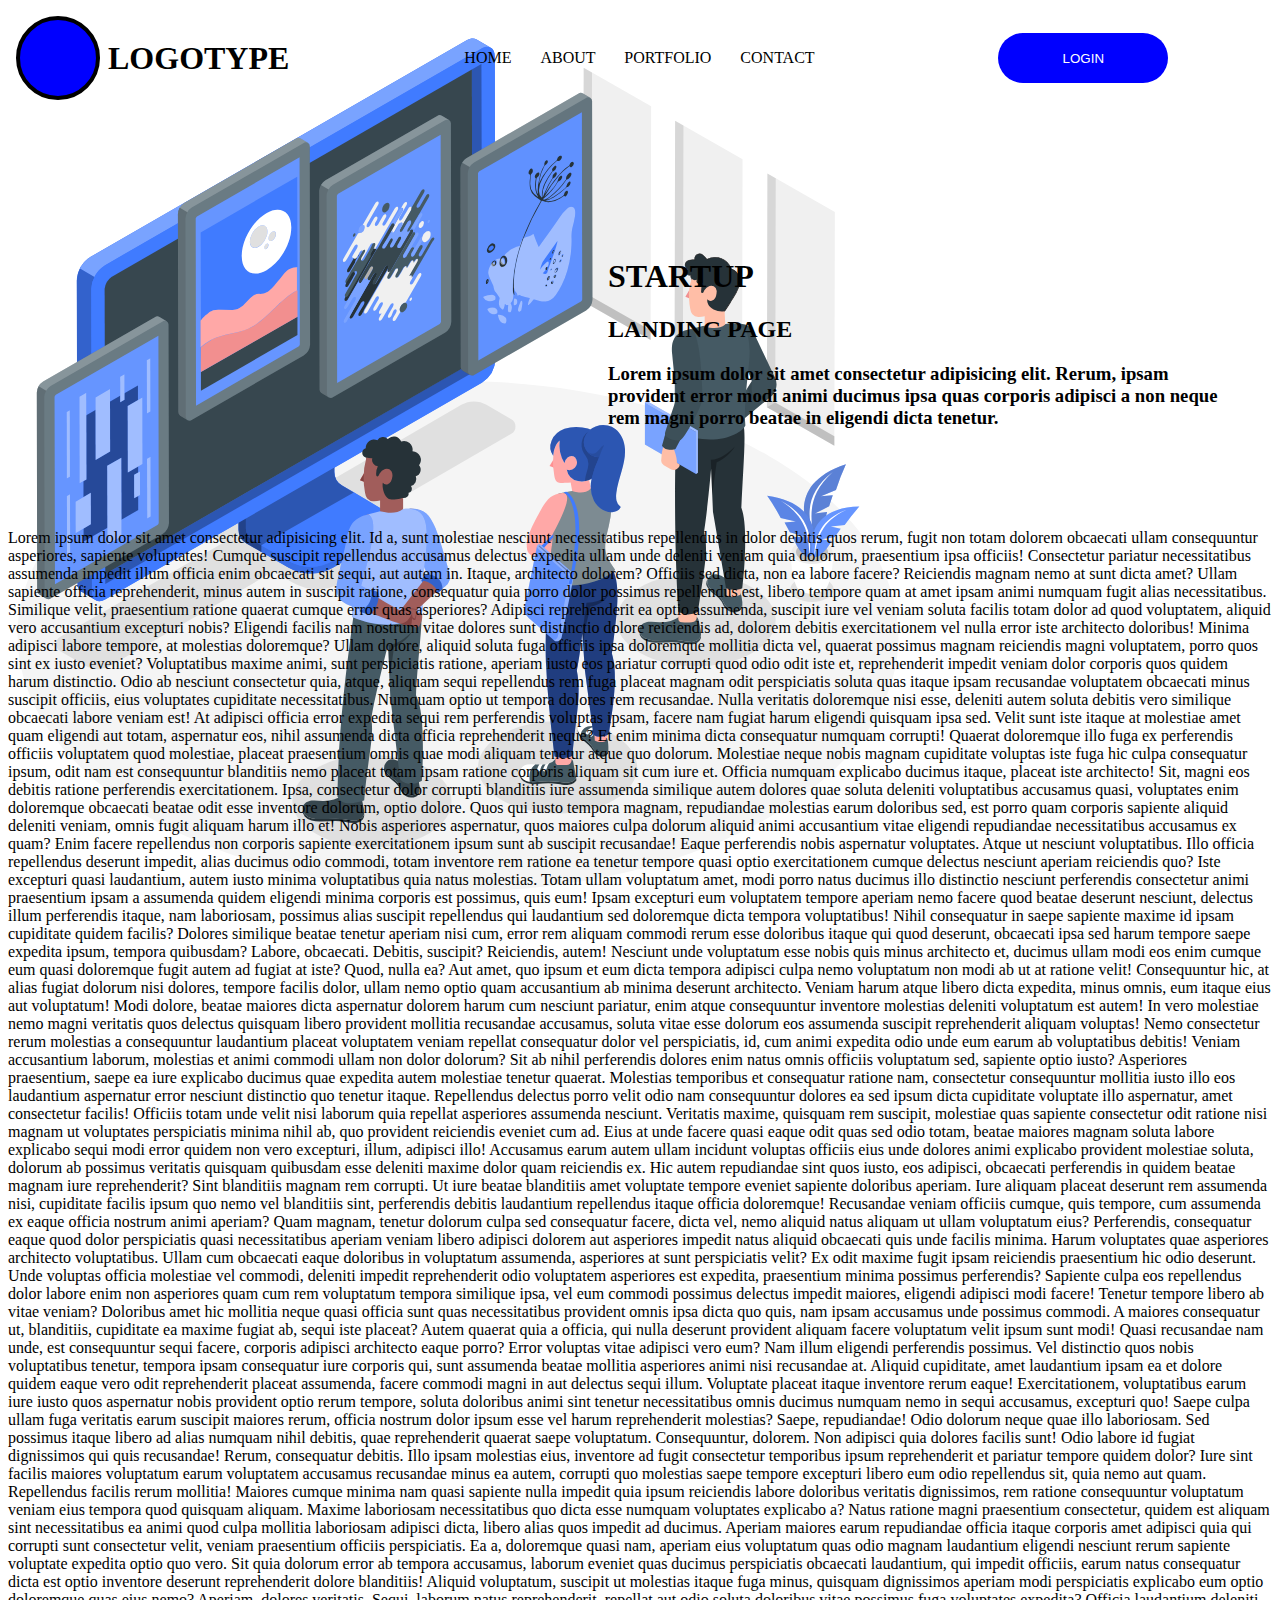
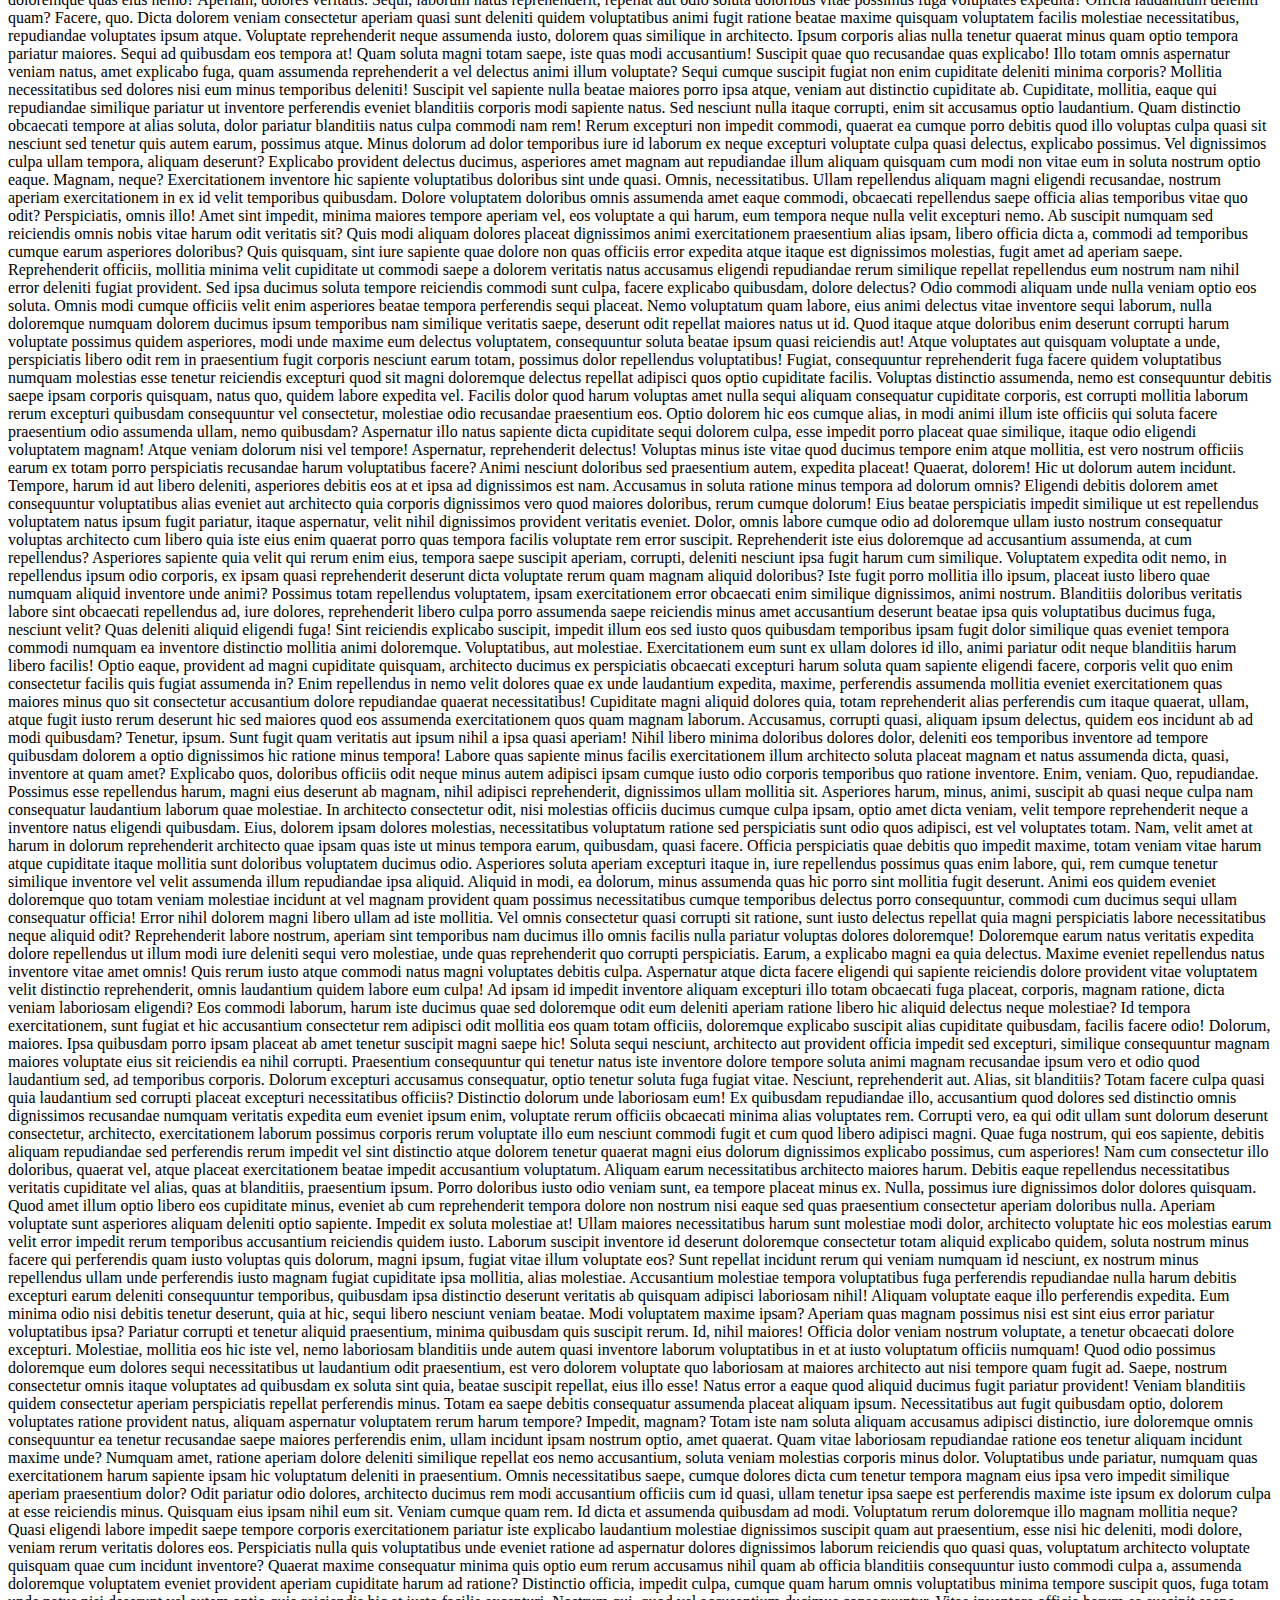
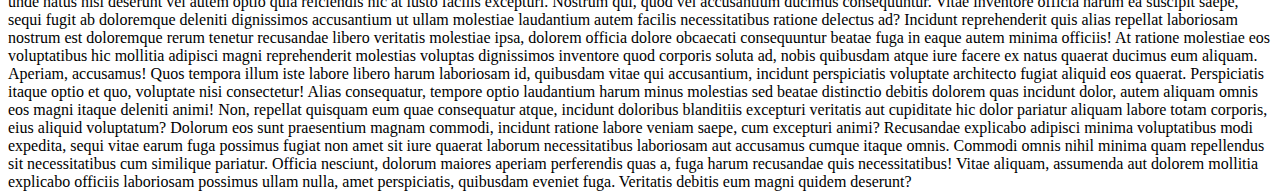
==== index.html @ aaf4a5b2 "first commit" ====
<!DOCTYPE html>
<html lang="en">
<head>
    <meta charset="UTF-8">
    <meta http-equiv="X-UA-Compatible" content="IE=edge">
    <meta name="viewport" content="width=device-width, initial-scale=1.0">
    <title>Startup_landing_page</title>
    <link rel="stylesheet" href="main.css">
</head>
<body>
    
    <main>
        <div class="header_section">
            <div class="logo_container">
                <svg width="100" height="100">
                    <circle cx="50" cy="50" r="40"
                    stroke="black" stroke-width="4" fill="blue" />
                  </svg>
                  <h1>LOGOTYPE</h1>
            </div>

            <div class="link_section">
                
                            <a href="#">HOME</a>
                            <a href="#">ABOUT</a>
                            <a href="#">PORTFOLIO</a>
                            <a href="#">CONTACT</a>
                
                            <button>LOGIN</button>
                
            </div>
        </div>

         
            
            <div class="start_up_container">
                <div class="start_up_cpntainer_one">

                    <h1>STARTUP</h1>
                    <h2>LANDING PAGE</h2>
                    
                </div>
                <h3>
                    Lorem ipsum dolor sit amet consectetur adipisicing elit. Rerum, ipsam provident error modi animi ducimus ipsa quas corporis adipisci a non neque rem magni porro beatae in eligendi dicta tenetur.
                </h3>
            </div>


            <div>
                Lorem ipsum dolor sit amet consectetur adipisicing elit. Id a, sunt molestiae nesciunt necessitatibus repellendus in dolor debitis quos rerum, fugit non totam dolorem obcaecati ullam consequuntur asperiores, sapiente voluptates! Cumque suscipit repellendus accusamus delectus expedita ullam unde deleniti veniam quia dolorum, praesentium ipsa officiis! Consectetur pariatur necessitatibus assumenda impedit illum officia enim obcaecati sit sequi, aut autem in. Itaque, architecto dolorem? Officiis sed dicta, non ea labore facere? Reiciendis magnam nemo at sunt dicta amet? Ullam sapiente officia reprehenderit, minus autem in suscipit ratione, consequatur quia porro dolor possimus repellendus est, libero tempore quam at amet ipsam animi numquam fugit alias necessitatibus. Similique velit, praesentium ratione quaerat cumque error quas asperiores? Adipisci reprehenderit ea optio assumenda, suscipit iure vel veniam soluta facilis totam dolor ad quod voluptatem, aliquid vero accusantium excepturi nobis? Eligendi facilis nam nostrum vitae dolores sunt distinctio dolore reiciendis ad, dolorem debitis exercitationem vel nulla error iste architecto doloribus! Minima adipisci labore tempore, at molestias doloremque? Ullam dolore, aliquid soluta fuga officiis ipsa doloremque mollitia dicta vel, quaerat possimus magnam reiciendis magni voluptatem, porro quos sint ex iusto eveniet? Voluptatibus maxime animi, sunt perspiciatis ratione, aperiam iusto eos pariatur corrupti quod odio odit iste et, reprehenderit impedit veniam dolor corporis quos quidem harum distinctio. Odio ab nesciunt consectetur quia, atque, aliquam sequi repellendus rem fuga placeat magnam odit perspiciatis soluta quas itaque ipsam recusandae voluptatem obcaecati minus suscipit officiis, eius voluptates cupiditate necessitatibus. Numquam optio ut tempora dolores rem recusandae. Nulla veritatis doloremque nisi esse, deleniti autem soluta debitis vero similique obcaecati labore veniam est! At adipisci officia error expedita sequi rem perferendis voluptas ipsam, facere nam fugiat harum eligendi quisquam ipsa sed. Velit sunt iste itaque at molestiae amet quam eligendi aut totam, aspernatur eos, nihil assumenda dicta officia reprehenderit neque? Et enim minima dicta consequatur numquam corrupti! Quaerat doloremque illo fuga ex perferendis officiis voluptatem quod molestiae, placeat praesentium omnis quae modi aliquam tenetur atque quo dolorum. Molestiae neque nobis magnam cupiditate voluptas iste fuga hic culpa consequatur ipsum, odit nam est consequuntur blanditiis nemo placeat totam ipsam ratione corporis aliquam sit cum iure et. Officia numquam explicabo ducimus itaque, placeat iste architecto! Sit, magni eos debitis ratione perferendis exercitationem. Ipsa, consectetur dolor corrupti blanditiis iure assumenda similique autem dolores quae soluta deleniti voluptatibus accusamus quasi, voluptates enim doloremque obcaecati beatae odit esse inventore dolorum, optio dolore. Quos qui iusto tempora magnam, repudiandae molestias earum doloribus sed, est porro quam corporis sapiente aliquid deleniti veniam, omnis fugit aliquam harum illo et! Nobis asperiores aspernatur, quos maiores culpa dolorum aliquid animi accusantium vitae eligendi repudiandae necessitatibus accusamus ex quam? Enim facere repellendus non corporis sapiente exercitationem ipsum sunt ab suscipit recusandae! Eaque perferendis nobis aspernatur voluptates. Atque ut nesciunt voluptatibus. Illo officia repellendus deserunt impedit, alias ducimus odio commodi, totam inventore rem ratione ea tenetur tempore quasi optio exercitationem cumque delectus nesciunt aperiam reiciendis quo? Iste excepturi quasi laudantium, autem iusto minima voluptatibus quia natus molestias. Totam ullam voluptatum amet, modi porro natus ducimus illo distinctio nesciunt perferendis consectetur animi praesentium ipsam a assumenda quidem eligendi minima corporis est possimus, quis eum! Ipsam excepturi eum voluptatem tempore aperiam nemo facere quod beatae deserunt nesciunt, delectus illum perferendis itaque, nam laboriosam, possimus alias suscipit repellendus qui laudantium sed doloremque dicta tempora voluptatibus! Nihil consequatur in saepe sapiente maxime id ipsam cupiditate quidem facilis? Dolores similique beatae tenetur aperiam nisi cum, error rem aliquam commodi rerum esse doloribus itaque qui quod deserunt, obcaecati ipsa sed harum tempore saepe expedita ipsum, tempora quibusdam? Labore, obcaecati. Debitis, suscipit? Reiciendis, autem! Nesciunt unde voluptatum esse nobis quis minus architecto et, ducimus ullam modi eos enim cumque eum quasi doloremque fugit autem ad fugiat at iste? Quod, nulla ea? Aut amet, quo ipsum et eum dicta tempora adipisci culpa nemo voluptatum non modi ab ut at ratione velit! Consequuntur hic, at alias fugiat dolorum nisi dolores, tempore facilis dolor, ullam nemo optio quam accusantium ab minima deserunt architecto. Veniam harum atque libero dicta expedita, minus omnis, eum itaque eius aut voluptatum! Modi dolore, beatae maiores dicta aspernatur dolorem harum cum nesciunt pariatur, enim atque consequuntur inventore molestias deleniti voluptatum est autem! In vero molestiae nemo magni veritatis quos delectus quisquam libero provident mollitia recusandae accusamus, soluta vitae esse dolorum eos assumenda suscipit reprehenderit aliquam voluptas! Nemo consectetur rerum molestias a consequuntur laudantium placeat voluptatem veniam repellat consequatur dolor vel perspiciatis, id, cum animi expedita odio unde eum earum ab voluptatibus debitis! Veniam accusantium laborum, molestias et animi commodi ullam non dolor dolorum? Sit ab nihil perferendis dolores enim natus omnis officiis voluptatum sed, sapiente optio iusto? Asperiores praesentium, saepe ea iure explicabo ducimus quae expedita autem molestiae tenetur quaerat. Molestias temporibus et consequatur ratione nam, consectetur consequuntur mollitia iusto illo eos laudantium aspernatur error nesciunt distinctio quo tenetur itaque. Repellendus delectus porro velit odio nam consequuntur dolores ea sed ipsum dicta cupiditate voluptate illo aspernatur, amet consectetur facilis! Officiis totam unde velit nisi laborum quia repellat asperiores assumenda nesciunt. Veritatis maxime, quisquam rem suscipit, molestiae quas sapiente consectetur odit ratione nisi magnam ut voluptates perspiciatis minima nihil ab, quo provident reiciendis eveniet cum ad. Eius at unde facere quasi eaque odit quas sed odio totam, beatae maiores magnam soluta labore explicabo sequi modi error quidem non vero excepturi, illum, adipisci illo! Accusamus earum autem ullam incidunt voluptas officiis eius unde dolores animi explicabo provident molestiae soluta, dolorum ab possimus veritatis quisquam quibusdam esse deleniti maxime dolor quam reiciendis ex. Hic autem repudiandae sint quos iusto, eos adipisci, obcaecati perferendis in quidem beatae magnam iure reprehenderit? Sint blanditiis magnam rem corrupti. Ut iure beatae blanditiis amet voluptate tempore eveniet sapiente doloribus aperiam. Iure aliquam placeat deserunt rem assumenda nisi, cupiditate facilis ipsum quo nemo vel blanditiis sint, perferendis debitis laudantium repellendus itaque officia doloremque! Recusandae veniam officiis cumque, quis tempore, cum assumenda ex eaque officia nostrum animi aperiam? Quam magnam, tenetur dolorum culpa sed consequatur facere, dicta vel, nemo aliquid natus aliquam ut ullam voluptatum eius? Perferendis, consequatur eaque quod dolor perspiciatis quasi necessitatibus aperiam veniam libero adipisci dolorem aut asperiores impedit natus aliquid obcaecati quis unde facilis minima. Harum voluptates quae asperiores architecto voluptatibus. Ullam cum obcaecati eaque doloribus in voluptatum assumenda, asperiores at sunt perspiciatis velit? Ex odit maxime fugit ipsam reiciendis praesentium hic odio deserunt. Unde voluptas officia molestiae vel commodi, deleniti impedit reprehenderit odio voluptatem asperiores est expedita, praesentium minima possimus perferendis? Sapiente culpa eos repellendus dolor labore enim non asperiores quam cum rem voluptatum tempora similique ipsa, vel eum commodi possimus delectus impedit maiores, eligendi adipisci modi facere! Tenetur tempore libero ab vitae veniam? Doloribus amet hic mollitia neque quasi officia sunt quas necessitatibus provident omnis ipsa dicta quo quis, nam ipsam accusamus unde possimus commodi. A maiores consequatur ut, blanditiis, cupiditate ea maxime fugiat ab, sequi iste placeat? Autem quaerat quia a officia, qui nulla deserunt provident aliquam facere voluptatum velit ipsum sunt modi! Quasi recusandae nam unde, est consequuntur sequi facere, corporis adipisci architecto eaque porro? Error voluptas vitae adipisci vero eum? Nam illum eligendi perferendis possimus. Vel distinctio quos nobis voluptatibus tenetur, tempora ipsam consequatur iure corporis qui, sunt assumenda beatae mollitia asperiores animi nisi recusandae at. Aliquid cupiditate, amet laudantium ipsam ea et dolore quidem eaque vero odit reprehenderit placeat assumenda, facere commodi magni in aut delectus sequi illum. Voluptate placeat itaque inventore rerum eaque! Exercitationem, voluptatibus earum iure iusto quos aspernatur nobis provident optio rerum tempore, soluta doloribus animi sint tenetur necessitatibus omnis ducimus numquam nemo in sequi accusamus, excepturi quo! Saepe culpa ullam fuga veritatis earum suscipit maiores rerum, officia nostrum dolor ipsum esse vel harum reprehenderit molestias? Saepe, repudiandae! Odio dolorum neque quae illo laboriosam. Sed possimus itaque libero ad alias numquam nihil debitis, quae reprehenderit quaerat saepe voluptatum. Consequuntur, dolorem. Non adipisci quia dolores facilis sunt! Odio labore id fugiat dignissimos qui quis recusandae! Rerum, consequatur debitis. Illo ipsam molestias eius, inventore ad fugit consectetur temporibus ipsum reprehenderit et pariatur tempore quidem dolor? Iure sint facilis maiores voluptatum earum voluptatem accusamus recusandae minus ea autem, corrupti quo molestias saepe tempore excepturi libero eum odio repellendus sit, quia nemo aut quam. Repellendus facilis rerum mollitia! Maiores cumque minima nam quasi sapiente nulla impedit quia ipsum reiciendis labore doloribus veritatis dignissimos, rem ratione consequuntur voluptatum veniam eius tempora quod quisquam aliquam. Maxime laboriosam necessitatibus quo dicta esse numquam voluptates explicabo a? Natus ratione magni praesentium consectetur, quidem est aliquam sint necessitatibus ea animi quod culpa mollitia laboriosam adipisci dicta, libero alias quos impedit ad ducimus. Aperiam maiores earum repudiandae officia itaque corporis amet adipisci quia qui corrupti sunt consectetur velit, veniam praesentium officiis perspiciatis. Ea a, doloremque quasi nam, aperiam eius voluptatum quas odio magnam laudantium eligendi nesciunt rerum sapiente voluptate expedita optio quo vero. Sit quia dolorum error ab tempora accusamus, laborum eveniet quas ducimus perspiciatis obcaecati laudantium, qui impedit officiis, earum natus consequatur dicta est optio inventore deserunt reprehenderit dolore blanditiis! Aliquid voluptatum, suscipit ut molestias itaque fuga minus, quisquam dignissimos aperiam modi perspiciatis explicabo eum optio doloremque quas eius nemo? Aperiam, dolores veritatis. Sequi, laborum natus reprehenderit, repellat aut odio soluta doloribus vitae possimus fuga voluptates expedita? Officia laudantium deleniti quam? Facere, quo. Dicta dolorem veniam consectetur aperiam quasi sunt deleniti quidem voluptatibus animi fugit ratione beatae maxime quisquam voluptatem facilis molestiae necessitatibus, repudiandae voluptates ipsum atque. Voluptate reprehenderit neque assumenda iusto, dolorem quas similique in architecto. Ipsum corporis alias nulla tenetur quaerat minus quam optio tempora pariatur maiores. Sequi ad quibusdam eos tempora at! Quam soluta magni totam saepe, iste quas modi accusantium! Suscipit quae quo recusandae quas explicabo! Illo totam omnis aspernatur veniam natus, amet explicabo fuga, quam assumenda reprehenderit a vel delectus animi illum voluptate? Sequi cumque suscipit fugiat non enim cupiditate deleniti minima corporis? Mollitia necessitatibus sed dolores nisi eum minus temporibus deleniti! Suscipit vel sapiente nulla beatae maiores porro ipsa atque, veniam aut distinctio cupiditate ab. Cupiditate, mollitia, eaque qui repudiandae similique pariatur ut inventore perferendis eveniet blanditiis corporis modi sapiente natus. Sed nesciunt nulla itaque corrupti, enim sit accusamus optio laudantium. Quam distinctio obcaecati tempore at alias soluta, dolor pariatur blanditiis natus culpa commodi nam rem! Rerum excepturi non impedit commodi, quaerat ea cumque porro debitis quod illo voluptas culpa quasi sit nesciunt sed tenetur quis autem earum, possimus atque. Minus dolorum ad dolor temporibus iure id laborum ex neque excepturi voluptate culpa quasi delectus, explicabo possimus. Vel dignissimos culpa ullam tempora, aliquam deserunt? Explicabo provident delectus ducimus, asperiores amet magnam aut repudiandae illum aliquam quisquam cum modi non vitae eum in soluta nostrum optio eaque. Magnam, neque? Exercitationem inventore hic sapiente voluptatibus doloribus sint unde quasi. Omnis, necessitatibus. Ullam repellendus aliquam magni eligendi recusandae, nostrum aperiam exercitationem in ex id velit temporibus quibusdam. Dolore voluptatem doloribus omnis assumenda amet eaque commodi, obcaecati repellendus saepe officia alias temporibus vitae quo odit? Perspiciatis, omnis illo! Amet sint impedit, minima maiores tempore aperiam vel, eos voluptate a qui harum, eum tempora neque nulla velit excepturi nemo. Ab suscipit numquam sed reiciendis omnis nobis vitae harum odit veritatis sit? Quis modi aliquam dolores placeat dignissimos animi exercitationem praesentium alias ipsam, libero officia dicta a, commodi ad temporibus cumque earum asperiores doloribus? Quis quisquam, sint iure sapiente quae dolore non quas officiis error expedita atque itaque est dignissimos molestias, fugit amet ad aperiam saepe. Reprehenderit officiis, mollitia minima velit cupiditate ut commodi saepe a dolorem veritatis natus accusamus eligendi repudiandae rerum similique repellat repellendus eum nostrum nam nihil error deleniti fugiat provident. Sed ipsa ducimus soluta tempore reiciendis commodi sunt culpa, facere explicabo quibusdam, dolore delectus? Odio commodi aliquam unde nulla veniam optio eos soluta. Omnis modi cumque officiis velit enim asperiores beatae tempora perferendis sequi placeat. Nemo voluptatum quam labore, eius animi delectus vitae inventore sequi laborum, nulla doloremque numquam dolorem ducimus ipsum temporibus nam similique veritatis saepe, deserunt odit repellat maiores natus ut id. Quod itaque atque doloribus enim deserunt corrupti harum voluptate possimus quidem asperiores, modi unde maxime eum delectus voluptatem, consequuntur soluta beatae ipsum quasi reiciendis aut! Atque voluptates aut quisquam voluptate a unde, perspiciatis libero odit rem in praesentium fugit corporis nesciunt earum totam, possimus dolor repellendus voluptatibus! Fugiat, consequuntur reprehenderit fuga facere quidem voluptatibus numquam molestias esse tenetur reiciendis excepturi quod sit magni doloremque delectus repellat adipisci quos optio cupiditate facilis. Voluptas distinctio assumenda, nemo est consequuntur debitis saepe ipsam corporis quisquam, natus quo, quidem labore expedita vel. Facilis dolor quod harum voluptas amet nulla sequi aliquam consequatur cupiditate corporis, est corrupti mollitia laborum rerum excepturi quibusdam consequuntur vel consectetur, molestiae odio recusandae praesentium eos. Optio dolorem hic eos cumque alias, in modi animi illum iste officiis qui soluta facere praesentium odio assumenda ullam, nemo quibusdam? Aspernatur illo natus sapiente dicta cupiditate sequi dolorem culpa, esse impedit porro placeat quae similique, itaque odio eligendi voluptatem magnam! Atque veniam dolorum nisi vel tempore! Aspernatur, reprehenderit delectus! Voluptas minus iste vitae quod ducimus tempore enim atque mollitia, est vero nostrum officiis earum ex totam porro perspiciatis recusandae harum voluptatibus facere? Animi nesciunt doloribus sed praesentium autem, expedita placeat! Quaerat, dolorem! Hic ut dolorum autem incidunt. Tempore, harum id aut libero deleniti, asperiores debitis eos at et ipsa ad dignissimos est nam. Accusamus in soluta ratione minus tempora ad dolorum omnis? Eligendi debitis dolorem amet consequuntur voluptatibus alias eveniet aut architecto quia corporis dignissimos vero quod maiores doloribus, rerum cumque dolorum! Eius beatae perspiciatis impedit similique ut est repellendus voluptatem natus ipsum fugit pariatur, itaque aspernatur, velit nihil dignissimos provident veritatis eveniet. Dolor, omnis labore cumque odio ad doloremque ullam iusto nostrum consequatur voluptas architecto cum libero quia iste eius enim quaerat porro quas tempora facilis voluptate rem error suscipit. Reprehenderit iste eius doloremque ad accusantium assumenda, at cum repellendus? Asperiores sapiente quia velit qui rerum enim eius, tempora saepe suscipit aperiam, corrupti, deleniti nesciunt ipsa fugit harum cum similique. Voluptatem expedita odit nemo, in repellendus ipsum odio corporis, ex ipsam quasi reprehenderit deserunt dicta voluptate rerum quam magnam aliquid doloribus? Iste fugit porro mollitia illo ipsum, placeat iusto libero quae numquam aliquid inventore unde animi? Possimus totam repellendus voluptatem, ipsam exercitationem error obcaecati enim similique dignissimos, animi nostrum. Blanditiis doloribus veritatis labore sint obcaecati repellendus ad, iure dolores, reprehenderit libero culpa porro assumenda saepe reiciendis minus amet accusantium deserunt beatae ipsa quis voluptatibus ducimus fuga, nesciunt velit? Quas deleniti aliquid eligendi fuga! Sint reiciendis explicabo suscipit, impedit illum eos sed iusto quos quibusdam temporibus ipsam fugit dolor similique quas eveniet tempora commodi numquam ea inventore distinctio mollitia animi doloremque. Voluptatibus, aut molestiae. Exercitationem eum sunt ex ullam dolores id illo, animi pariatur odit neque blanditiis harum libero facilis! Optio eaque, provident ad magni cupiditate quisquam, architecto ducimus ex perspiciatis obcaecati excepturi harum soluta quam sapiente eligendi facere, corporis velit quo enim consectetur facilis quis fugiat assumenda in? Enim repellendus in nemo velit dolores quae ex unde laudantium expedita, maxime, perferendis assumenda mollitia eveniet exercitationem quas maiores minus quo sit consectetur accusantium dolore repudiandae quaerat necessitatibus! Cupiditate magni aliquid dolores quia, totam reprehenderit alias perferendis cum itaque quaerat, ullam, atque fugit iusto rerum deserunt hic sed maiores quod eos assumenda exercitationem quos quam magnam laborum. Accusamus, corrupti quasi, aliquam ipsum delectus, quidem eos incidunt ab ad modi quibusdam? Tenetur, ipsum. Sunt fugit quam veritatis aut ipsum nihil a ipsa quasi aperiam! Nihil libero minima doloribus dolores dolor, deleniti eos temporibus inventore ad tempore quibusdam dolorem a optio dignissimos hic ratione minus tempora! Labore quas sapiente minus facilis exercitationem illum architecto soluta placeat magnam et natus assumenda dicta, quasi, inventore at quam amet? Explicabo quos, doloribus officiis odit neque minus autem adipisci ipsam cumque iusto odio corporis temporibus quo ratione inventore. Enim, veniam. Quo, repudiandae. Possimus esse repellendus harum, magni eius deserunt ab magnam, nihil adipisci reprehenderit, dignissimos ullam mollitia sit. Asperiores harum, minus, animi, suscipit ab quasi neque culpa nam consequatur laudantium laborum quae molestiae. In architecto consectetur odit, nisi molestias officiis ducimus cumque culpa ipsam, optio amet dicta veniam, velit tempore reprehenderit neque a inventore natus eligendi quibusdam. Eius, dolorem ipsam dolores molestias, necessitatibus voluptatum ratione sed perspiciatis sunt odio quos adipisci, est vel voluptates totam. Nam, velit amet at harum in dolorum reprehenderit architecto quae ipsam quas iste ut minus tempora earum, quibusdam, quasi facere. Officia perspiciatis quae debitis quo impedit maxime, totam veniam vitae harum atque cupiditate itaque mollitia sunt doloribus voluptatem ducimus odio. Asperiores soluta aperiam excepturi itaque in, iure repellendus possimus quas enim labore, qui, rem cumque tenetur similique inventore vel velit assumenda illum repudiandae ipsa aliquid. Aliquid in modi, ea dolorum, minus assumenda quas hic porro sint mollitia fugit deserunt. Animi eos quidem eveniet doloremque quo totam veniam molestiae incidunt at vel magnam provident quam possimus necessitatibus cumque temporibus delectus porro consequuntur, commodi cum ducimus sequi ullam consequatur officia! Error nihil dolorem magni libero ullam ad iste mollitia. Vel omnis consectetur quasi corrupti sit ratione, sunt iusto delectus repellat quia magni perspiciatis labore necessitatibus neque aliquid odit? Reprehenderit labore nostrum, aperiam sint temporibus nam ducimus illo omnis facilis nulla pariatur voluptas dolores doloremque! Doloremque earum natus veritatis expedita dolore repellendus ut illum modi iure deleniti sequi vero molestiae, unde quas reprehenderit quo corrupti perspiciatis. Earum, a explicabo magni ea quia delectus. Maxime eveniet repellendus natus inventore vitae amet omnis! Quis rerum iusto atque commodi natus magni voluptates debitis culpa. Aspernatur atque dicta facere eligendi qui sapiente reiciendis dolore provident vitae voluptatem velit distinctio reprehenderit, omnis laudantium quidem labore eum culpa! Ad ipsam id impedit inventore aliquam excepturi illo totam obcaecati fuga placeat, corporis, magnam ratione, dicta veniam laboriosam eligendi? Eos commodi laborum, harum iste ducimus quae sed doloremque odit eum deleniti aperiam ratione libero hic aliquid delectus neque molestiae? Id tempora exercitationem, sunt fugiat et hic accusantium consectetur rem adipisci odit mollitia eos quam totam officiis, doloremque explicabo suscipit alias cupiditate quibusdam, facilis facere odio! Dolorum, maiores. Ipsa quibusdam porro ipsam placeat ab amet tenetur suscipit magni saepe hic! Soluta sequi nesciunt, architecto aut provident officia impedit sed excepturi, similique consequuntur magnam maiores voluptate eius sit reiciendis ea nihil corrupti. Praesentium consequuntur qui tenetur natus iste inventore dolore tempore soluta animi magnam recusandae ipsum vero et odio quod laudantium sed, ad temporibus corporis. Dolorum excepturi accusamus consequatur, optio tenetur soluta fuga fugiat vitae. Nesciunt, reprehenderit aut. Alias, sit blanditiis? Totam facere culpa quasi quia laudantium sed corrupti placeat excepturi necessitatibus officiis? Distinctio dolorum unde laboriosam eum! Ex quibusdam repudiandae illo, accusantium quod dolores sed distinctio omnis dignissimos recusandae numquam veritatis expedita eum eveniet ipsum enim, voluptate rerum officiis obcaecati minima alias voluptates rem. Corrupti vero, ea qui odit ullam sunt dolorum deserunt consectetur, architecto, exercitationem laborum possimus corporis rerum voluptate illo eum nesciunt commodi fugit et cum quod libero adipisci magni. Quae fuga nostrum, qui eos sapiente, debitis aliquam repudiandae sed perferendis rerum impedit vel sint distinctio atque dolorem tenetur quaerat magni eius dolorum dignissimos explicabo possimus, cum asperiores! Nam cum consectetur illo doloribus, quaerat vel, atque placeat exercitationem beatae impedit accusantium voluptatum. Aliquam earum necessitatibus architecto maiores harum. Debitis eaque repellendus necessitatibus veritatis cupiditate vel alias, quas at blanditiis, praesentium ipsum. Porro doloribus iusto odio veniam sunt, ea tempore placeat minus ex. Nulla, possimus iure dignissimos dolor dolores quisquam. Quod amet illum optio libero eos cupiditate minus, eveniet ab cum reprehenderit tempora dolore non nostrum nisi eaque sed quas praesentium consectetur aperiam doloribus nulla. Aperiam voluptate sunt asperiores aliquam deleniti optio sapiente. Impedit ex soluta molestiae at! Ullam maiores necessitatibus harum sunt molestiae modi dolor, architecto voluptate hic eos molestias earum velit error impedit rerum temporibus accusantium reiciendis quidem iusto. Laborum suscipit inventore id deserunt doloremque consectetur totam aliquid explicabo quidem, soluta nostrum minus facere qui perferendis quam iusto voluptas quis dolorum, magni ipsum, fugiat vitae illum voluptate eos? Sunt repellat incidunt rerum qui veniam numquam id nesciunt, ex nostrum minus repellendus ullam unde perferendis iusto magnam fugiat cupiditate ipsa mollitia, alias molestiae. Accusantium molestiae tempora voluptatibus fuga perferendis repudiandae nulla harum debitis excepturi earum deleniti consequuntur temporibus, quibusdam ipsa distinctio deserunt veritatis ab quisquam adipisci laboriosam nihil! Aliquam voluptate eaque illo perferendis expedita. Eum minima odio nisi debitis tenetur deserunt, quia at hic, sequi libero nesciunt veniam beatae. Modi voluptatem maxime ipsam? Aperiam quas magnam possimus nisi est sint eius error pariatur voluptatibus ipsa? Pariatur corrupti et tenetur aliquid praesentium, minima quibusdam quis suscipit rerum. Id, nihil maiores! Officia dolor veniam nostrum voluptate, a tenetur obcaecati dolore excepturi. Molestiae, mollitia eos hic iste vel, nemo laboriosam blanditiis unde autem quasi inventore laborum voluptatibus in et at iusto voluptatum officiis numquam! Quod odio possimus doloremque eum dolores sequi necessitatibus ut laudantium odit praesentium, est vero dolorem voluptate quo laboriosam at maiores architecto aut nisi tempore quam fugit ad. Saepe, nostrum consectetur omnis itaque voluptates ad quibusdam ex soluta sint quia, beatae suscipit repellat, eius illo esse! Natus error a eaque quod aliquid ducimus fugit pariatur provident! Veniam blanditiis quidem consectetur aperiam perspiciatis repellat perferendis minus. Totam ea saepe debitis consequatur assumenda placeat aliquam ipsum. Necessitatibus aut fugit quibusdam optio, dolorem voluptates ratione provident natus, aliquam aspernatur voluptatem rerum harum tempore? Impedit, magnam? Totam iste nam soluta aliquam accusamus adipisci distinctio, iure doloremque omnis consequuntur ea tenetur recusandae saepe maiores perferendis enim, ullam incidunt ipsam nostrum optio, amet quaerat. Quam vitae laboriosam repudiandae ratione eos tenetur aliquam incidunt maxime unde? Numquam amet, ratione aperiam dolore deleniti similique repellat eos nemo accusantium, soluta veniam molestias corporis minus dolor. Voluptatibus unde pariatur, numquam quas exercitationem harum sapiente ipsam hic voluptatum deleniti in praesentium. Omnis necessitatibus saepe, cumque dolores dicta cum tenetur tempora magnam eius ipsa vero impedit similique aperiam praesentium dolor? Odit pariatur odio dolores, architecto ducimus rem modi accusantium officiis cum id quasi, ullam tenetur ipsa saepe est perferendis maxime iste ipsum ex dolorum culpa at esse reiciendis minus. Quisquam eius ipsam nihil eum sit. Veniam cumque quam rem. Id dicta et assumenda quibusdam ad modi. Voluptatum rerum doloremque illo magnam mollitia neque? Quasi eligendi labore impedit saepe tempore corporis exercitationem pariatur iste explicabo laudantium molestiae dignissimos suscipit quam aut praesentium, esse nisi hic deleniti, modi dolore, veniam rerum veritatis dolores eos. Perspiciatis nulla quis voluptatibus unde eveniet ratione ad aspernatur dolores dignissimos laborum reiciendis quo quasi quas, voluptatum architecto voluptate quisquam quae cum incidunt inventore? Quaerat maxime consequatur minima quis optio eum rerum accusamus nihil quam ab officia blanditiis consequuntur iusto commodi culpa a, assumenda doloremque voluptatem eveniet provident aperiam cupiditate harum ad ratione? Distinctio officia, impedit culpa, cumque quam harum omnis voluptatibus minima tempore suscipit quos, fuga totam unde natus nisi deserunt vel autem optio quia reiciendis hic at iusto facilis excepturi. Nostrum qui, quod vel accusantium ducimus consequuntur. Vitae inventore officia harum ea suscipit saepe, sequi fugit ab doloremque deleniti dignissimos accusantium ut ullam molestiae laudantium autem facilis necessitatibus ratione delectus ad? Incidunt reprehenderit quis alias repellat laboriosam nostrum est doloremque rerum tenetur recusandae libero veritatis molestiae ipsa, dolorem officia dolore obcaecati consequuntur beatae fuga in eaque autem minima officiis! At ratione molestiae eos voluptatibus hic mollitia adipisci magni reprehenderit molestias voluptas dignissimos inventore quod corporis soluta ad, nobis quibusdam atque iure facere ex natus quaerat ducimus eum aliquam. Aperiam, accusamus! Quos tempora illum iste labore libero harum laboriosam id, quibusdam vitae qui accusantium, incidunt perspiciatis voluptate architecto fugiat aliquid eos quaerat. Perspiciatis itaque optio et quo, voluptate nisi consectetur! Alias consequatur, tempore optio laudantium harum minus molestias sed beatae distinctio debitis dolorem quas incidunt dolor, autem aliquam omnis eos magni itaque deleniti animi! Non, repellat quisquam eum quae consequatur atque, incidunt doloribus blanditiis excepturi veritatis aut cupiditate hic dolor pariatur aliquam labore totam corporis, eius aliquid voluptatum? Dolorum eos sunt praesentium magnam commodi, incidunt ratione labore veniam saepe, cum excepturi animi? Recusandae explicabo adipisci minima voluptatibus modi expedita, sequi vitae earum fuga possimus fugiat non amet sit iure quaerat laborum necessitatibus laboriosam aut accusamus cumque itaque omnis. Commodi omnis nihil minima quam repellendus sit necessitatibus cum similique pariatur. Officia nesciunt, dolorum maiores aperiam perferendis quas a, fuga harum recusandae quis necessitatibus! Vitae aliquam, assumenda aut dolorem mollitia explicabo officiis laboriosam possimus ullam nulla, amet perspiciatis, quibusdam eveniet fuga. Veritatis debitis eum magni quidem deserunt?
            </div>
    </main>
</body>
</html>
---- main.css ----
.header_section{
    display:flex;
    align-items: center;
}

.logo_container{
    align-items: center;
    display: flex;
}

.link_section{
    margin-left: 150px;
}

.link_section button{
    margin-left: 180px;
    height: 50px;
    width: 170px;
    border-radius: 25px;
    border: none;
    background-color: blue;
    color: #fff;
}

.link_section a{
    margin-left: 25px;
    text-decoration: none;
    color: #000;
}


.start_up_container{
  margin: 150px 50px 100px 600px;
}

body{
    height: 100vh;
    background-image: url('img/image_one.svg');
    background-position: top left;
    background-repeat: no-repeat;
    background-size: contain; 
}
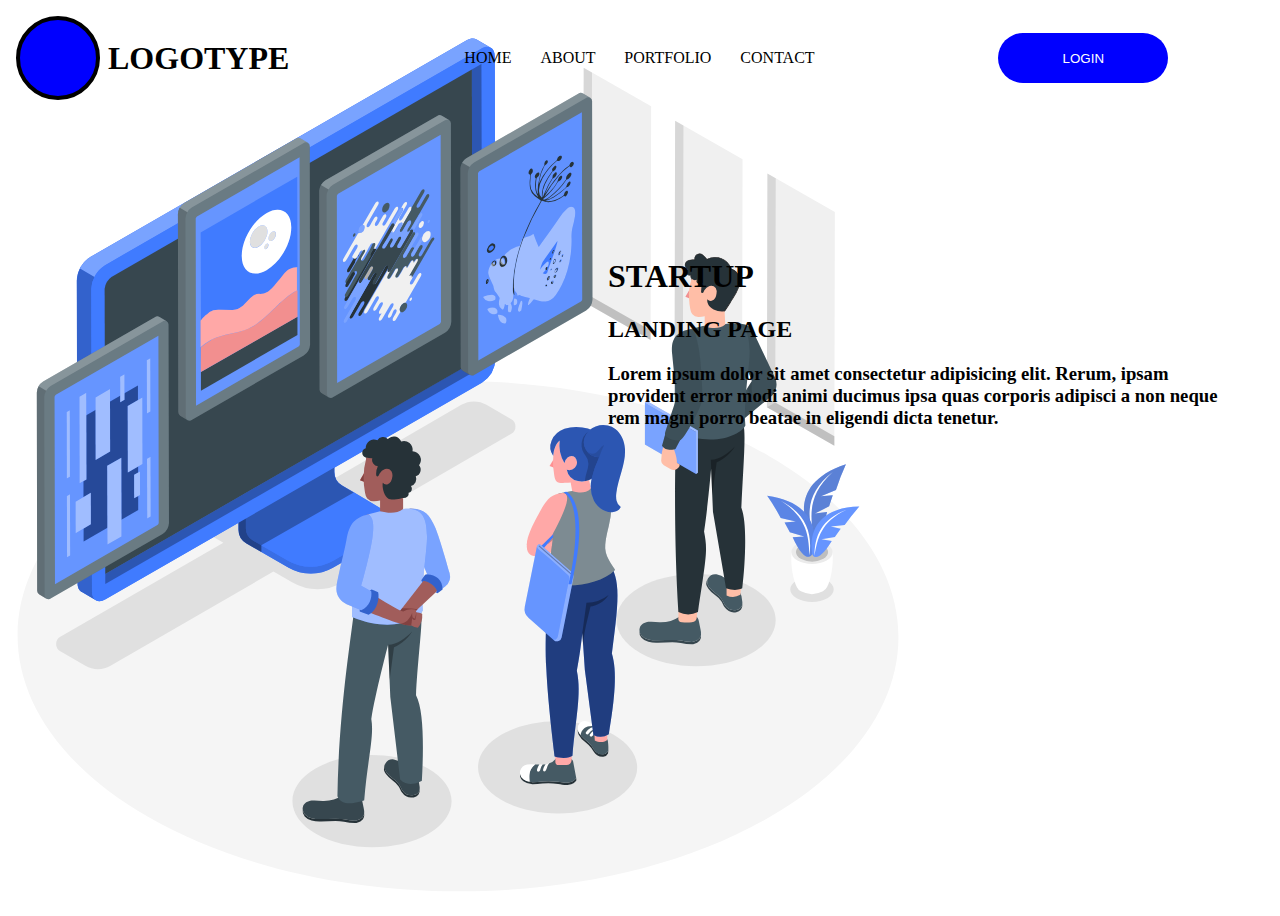
==== commit 8acc22b5: "latest" ====
--- a/index.html
+++ b/index.html
@@ -44,11 +44,7 @@
                     Lorem ipsum dolor sit amet consectetur adipisicing elit. Rerum, ipsam provident error modi animi ducimus ipsa quas corporis adipisci a non neque rem magni porro beatae in eligendi dicta tenetur.
                 </h3>
             </div>
-
-
-            <div>
-                Lorem ipsum dolor sit amet consectetur adipisicing elit. Id a, sunt molestiae nesciunt necessitatibus repellendus in dolor debitis quos rerum, fugit non totam dolorem obcaecati ullam consequuntur asperiores, sapiente voluptates! Cumque suscipit repellendus accusamus delectus expedita ullam unde deleniti veniam quia dolorum, praesentium ipsa officiis! Consectetur pariatur necessitatibus assumenda impedit illum officia enim obcaecati sit sequi, aut autem in. Itaque, architecto dolorem? Officiis sed dicta, non ea labore facere? Reiciendis magnam nemo at sunt dicta amet? Ullam sapiente officia reprehenderit, minus autem in suscipit ratione, consequatur quia porro dolor possimus repellendus est, libero tempore quam at amet ipsam animi numquam fugit alias necessitatibus. Similique velit, praesentium ratione quaerat cumque error quas asperiores? Adipisci reprehenderit ea optio assumenda, suscipit iure vel veniam soluta facilis totam dolor ad quod voluptatem, aliquid vero accusantium excepturi nobis? Eligendi facilis nam nostrum vitae dolores sunt distinctio dolore reiciendis ad, dolorem debitis exercitationem vel nulla error iste architecto doloribus! Minima adipisci labore tempore, at molestias doloremque? Ullam dolore, aliquid soluta fuga officiis ipsa doloremque mollitia dicta vel, quaerat possimus magnam reiciendis magni voluptatem, porro quos sint ex iusto eveniet? Voluptatibus maxime animi, sunt perspiciatis ratione, aperiam iusto eos pariatur corrupti quod odio odit iste et, reprehenderit impedit veniam dolor corporis quos quidem harum distinctio. Odio ab nesciunt consectetur quia, atque, aliquam sequi repellendus rem fuga placeat magnam odit perspiciatis soluta quas itaque ipsam recusandae voluptatem obcaecati minus suscipit officiis, eius voluptates cupiditate necessitatibus. Numquam optio ut tempora dolores rem recusandae. Nulla veritatis doloremque nisi esse, deleniti autem soluta debitis vero similique obcaecati labore veniam est! At adipisci officia error expedita sequi rem perferendis voluptas ipsam, facere nam fugiat harum eligendi quisquam ipsa sed. Velit sunt iste itaque at molestiae amet quam eligendi aut totam, aspernatur eos, nihil assumenda dicta officia reprehenderit neque? Et enim minima dicta consequatur numquam corrupti! Quaerat doloremque illo fuga ex perferendis officiis voluptatem quod molestiae, placeat praesentium omnis quae modi aliquam tenetur atque quo dolorum. Molestiae neque nobis magnam cupiditate voluptas iste fuga hic culpa consequatur ipsum, odit nam est consequuntur blanditiis nemo placeat totam ipsam ratione corporis aliquam sit cum iure et. Officia numquam explicabo ducimus itaque, placeat iste architecto! Sit, magni eos debitis ratione perferendis exercitationem. Ipsa, consectetur dolor corrupti blanditiis iure assumenda similique autem dolores quae soluta deleniti voluptatibus accusamus quasi, voluptates enim doloremque obcaecati beatae odit esse inventore dolorum, optio dolore. Quos qui iusto tempora magnam, repudiandae molestias earum doloribus sed, est porro quam corporis sapiente aliquid deleniti veniam, omnis fugit aliquam harum illo et! Nobis asperiores aspernatur, quos maiores culpa dolorum aliquid animi accusantium vitae eligendi repudiandae necessitatibus accusamus ex quam? Enim facere repellendus non corporis sapiente exercitationem ipsum sunt ab suscipit recusandae! Eaque perferendis nobis aspernatur voluptates. Atque ut nesciunt voluptatibus. Illo officia repellendus deserunt impedit, alias ducimus odio commodi, totam inventore rem ratione ea tenetur tempore quasi optio exercitationem cumque delectus nesciunt aperiam reiciendis quo? Iste excepturi quasi laudantium, autem iusto minima voluptatibus quia natus molestias. Totam ullam voluptatum amet, modi porro natus ducimus illo distinctio nesciunt perferendis consectetur animi praesentium ipsam a assumenda quidem eligendi minima corporis est possimus, quis eum! Ipsam excepturi eum voluptatem tempore aperiam nemo facere quod beatae deserunt nesciunt, delectus illum perferendis itaque, nam laboriosam, possimus alias suscipit repellendus qui laudantium sed doloremque dicta tempora voluptatibus! Nihil consequatur in saepe sapiente maxime id ipsam cupiditate quidem facilis? Dolores similique beatae tenetur aperiam nisi cum, error rem aliquam commodi rerum esse doloribus itaque qui quod deserunt, obcaecati ipsa sed harum tempore saepe expedita ipsum, tempora quibusdam? Labore, obcaecati. Debitis, suscipit? Reiciendis, autem! Nesciunt unde voluptatum esse nobis quis minus architecto et, ducimus ullam modi eos enim cumque eum quasi doloremque fugit autem ad fugiat at iste? Quod, nulla ea? Aut amet, quo ipsum et eum dicta tempora adipisci culpa nemo voluptatum non modi ab ut at ratione velit! Consequuntur hic, at alias fugiat dolorum nisi dolores, tempore facilis dolor, ullam nemo optio quam accusantium ab minima deserunt architecto. Veniam harum atque libero dicta expedita, minus omnis, eum itaque eius aut voluptatum! Modi dolore, beatae maiores dicta aspernatur dolorem harum cum nesciunt pariatur, enim atque consequuntur inventore molestias deleniti voluptatum est autem! In vero molestiae nemo magni veritatis quos delectus quisquam libero provident mollitia recusandae accusamus, soluta vitae esse dolorum eos assumenda suscipit reprehenderit aliquam voluptas! Nemo consectetur rerum molestias a consequuntur laudantium placeat voluptatem veniam repellat consequatur dolor vel perspiciatis, id, cum animi expedita odio unde eum earum ab voluptatibus debitis! Veniam accusantium laborum, molestias et animi commodi ullam non dolor dolorum? Sit ab nihil perferendis dolores enim natus omnis officiis voluptatum sed, sapiente optio iusto? Asperiores praesentium, saepe ea iure explicabo ducimus quae expedita autem molestiae tenetur quaerat. Molestias temporibus et consequatur ratione nam, consectetur consequuntur mollitia iusto illo eos laudantium aspernatur error nesciunt distinctio quo tenetur itaque. Repellendus delectus porro velit odio nam consequuntur dolores ea sed ipsum dicta cupiditate voluptate illo aspernatur, amet consectetur facilis! Officiis totam unde velit nisi laborum quia repellat asperiores assumenda nesciunt. Veritatis maxime, quisquam rem suscipit, molestiae quas sapiente consectetur odit ratione nisi magnam ut voluptates perspiciatis minima nihil ab, quo provident reiciendis eveniet cum ad. Eius at unde facere quasi eaque odit quas sed odio totam, beatae maiores magnam soluta labore explicabo sequi modi error quidem non vero excepturi, illum, adipisci illo! Accusamus earum autem ullam incidunt voluptas officiis eius unde dolores animi explicabo provident molestiae soluta, dolorum ab possimus veritatis quisquam quibusdam esse deleniti maxime dolor quam reiciendis ex. Hic autem repudiandae sint quos iusto, eos adipisci, obcaecati perferendis in quidem beatae magnam iure reprehenderit? Sint blanditiis magnam rem corrupti. Ut iure beatae blanditiis amet voluptate tempore eveniet sapiente doloribus aperiam. Iure aliquam placeat deserunt rem assumenda nisi, cupiditate facilis ipsum quo nemo vel blanditiis sint, perferendis debitis laudantium repellendus itaque officia doloremque! Recusandae veniam officiis cumque, quis tempore, cum assumenda ex eaque officia nostrum animi aperiam? Quam magnam, tenetur dolorum culpa sed consequatur facere, dicta vel, nemo aliquid natus aliquam ut ullam voluptatum eius? Perferendis, consequatur eaque quod dolor perspiciatis quasi necessitatibus aperiam veniam libero adipisci dolorem aut asperiores impedit natus aliquid obcaecati quis unde facilis minima. Harum voluptates quae asperiores architecto voluptatibus. Ullam cum obcaecati eaque doloribus in voluptatum assumenda, asperiores at sunt perspiciatis velit? Ex odit maxime fugit ipsam reiciendis praesentium hic odio deserunt. Unde voluptas officia molestiae vel commodi, deleniti impedit reprehenderit odio voluptatem asperiores est expedita, praesentium minima possimus perferendis? Sapiente culpa eos repellendus dolor labore enim non asperiores quam cum rem voluptatum tempora similique ipsa, vel eum commodi possimus delectus impedit maiores, eligendi adipisci modi facere! Tenetur tempore libero ab vitae veniam? Doloribus amet hic mollitia neque quasi officia sunt quas necessitatibus provident omnis ipsa dicta quo quis, nam ipsam accusamus unde possimus commodi. A maiores consequatur ut, blanditiis, cupiditate ea maxime fugiat ab, sequi iste placeat? Autem quaerat quia a officia, qui nulla deserunt provident aliquam facere voluptatum velit ipsum sunt modi! Quasi recusandae nam unde, est consequuntur sequi facere, corporis adipisci architecto eaque porro? Error voluptas vitae adipisci vero eum? Nam illum eligendi perferendis possimus. Vel distinctio quos nobis voluptatibus tenetur, tempora ipsam consequatur iure corporis qui, sunt assumenda beatae mollitia asperiores animi nisi recusandae at. Aliquid cupiditate, amet laudantium ipsam ea et dolore quidem eaque vero odit reprehenderit placeat assumenda, facere commodi magni in aut delectus sequi illum. Voluptate placeat itaque inventore rerum eaque! Exercitationem, voluptatibus earum iure iusto quos aspernatur nobis provident optio rerum tempore, soluta doloribus animi sint tenetur necessitatibus omnis ducimus numquam nemo in sequi accusamus, excepturi quo! Saepe culpa ullam fuga veritatis earum suscipit maiores rerum, officia nostrum dolor ipsum esse vel harum reprehenderit molestias? Saepe, repudiandae! Odio dolorum neque quae illo laboriosam. Sed possimus itaque libero ad alias numquam nihil debitis, quae reprehenderit quaerat saepe voluptatum. Consequuntur, dolorem. Non adipisci quia dolores facilis sunt! Odio labore id fugiat dignissimos qui quis recusandae! Rerum, consequatur debitis. Illo ipsam molestias eius, inventore ad fugit consectetur temporibus ipsum reprehenderit et pariatur tempore quidem dolor? Iure sint facilis maiores voluptatum earum voluptatem accusamus recusandae minus ea autem, corrupti quo molestias saepe tempore excepturi libero eum odio repellendus sit, quia nemo aut quam. Repellendus facilis rerum mollitia! Maiores cumque minima nam quasi sapiente nulla impedit quia ipsum reiciendis labore doloribus veritatis dignissimos, rem ratione consequuntur voluptatum veniam eius tempora quod quisquam aliquam. Maxime laboriosam necessitatibus quo dicta esse numquam voluptates explicabo a? Natus ratione magni praesentium consectetur, quidem est aliquam sint necessitatibus ea animi quod culpa mollitia laboriosam adipisci dicta, libero alias quos impedit ad ducimus. Aperiam maiores earum repudiandae officia itaque corporis amet adipisci quia qui corrupti sunt consectetur velit, veniam praesentium officiis perspiciatis. Ea a, doloremque quasi nam, aperiam eius voluptatum quas odio magnam laudantium eligendi nesciunt rerum sapiente voluptate expedita optio quo vero. Sit quia dolorum error ab tempora accusamus, laborum eveniet quas ducimus perspiciatis obcaecati laudantium, qui impedit officiis, earum natus consequatur dicta est optio inventore deserunt reprehenderit dolore blanditiis! Aliquid voluptatum, suscipit ut molestias itaque fuga minus, quisquam dignissimos aperiam modi perspiciatis explicabo eum optio doloremque quas eius nemo? Aperiam, dolores veritatis. Sequi, laborum natus reprehenderit, repellat aut odio soluta doloribus vitae possimus fuga voluptates expedita? Officia laudantium deleniti quam? Facere, quo. Dicta dolorem veniam consectetur aperiam quasi sunt deleniti quidem voluptatibus animi fugit ratione beatae maxime quisquam voluptatem facilis molestiae necessitatibus, repudiandae voluptates ipsum atque. Voluptate reprehenderit neque assumenda iusto, dolorem quas similique in architecto. Ipsum corporis alias nulla tenetur quaerat minus quam optio tempora pariatur maiores. Sequi ad quibusdam eos tempora at! Quam soluta magni totam saepe, iste quas modi accusantium! Suscipit quae quo recusandae quas explicabo! Illo totam omnis aspernatur veniam natus, amet explicabo fuga, quam assumenda reprehenderit a vel delectus animi illum voluptate? Sequi cumque suscipit fugiat non enim cupiditate deleniti minima corporis? Mollitia necessitatibus sed dolores nisi eum minus temporibus deleniti! Suscipit vel sapiente nulla beatae maiores porro ipsa atque, veniam aut distinctio cupiditate ab. Cupiditate, mollitia, eaque qui repudiandae similique pariatur ut inventore perferendis eveniet blanditiis corporis modi sapiente natus. Sed nesciunt nulla itaque corrupti, enim sit accusamus optio laudantium. Quam distinctio obcaecati tempore at alias soluta, dolor pariatur blanditiis natus culpa commodi nam rem! Rerum excepturi non impedit commodi, quaerat ea cumque porro debitis quod illo voluptas culpa quasi sit nesciunt sed tenetur quis autem earum, possimus atque. Minus dolorum ad dolor temporibus iure id laborum ex neque excepturi voluptate culpa quasi delectus, explicabo possimus. Vel dignissimos culpa ullam tempora, aliquam deserunt? Explicabo provident delectus ducimus, asperiores amet magnam aut repudiandae illum aliquam quisquam cum modi non vitae eum in soluta nostrum optio eaque. Magnam, neque? Exercitationem inventore hic sapiente voluptatibus doloribus sint unde quasi. Omnis, necessitatibus. Ullam repellendus aliquam magni eligendi recusandae, nostrum aperiam exercitationem in ex id velit temporibus quibusdam. Dolore voluptatem doloribus omnis assumenda amet eaque commodi, obcaecati repellendus saepe officia alias temporibus vitae quo odit? Perspiciatis, omnis illo! Amet sint impedit, minima maiores tempore aperiam vel, eos voluptate a qui harum, eum tempora neque nulla velit excepturi nemo. Ab suscipit numquam sed reiciendis omnis nobis vitae harum odit veritatis sit? Quis modi aliquam dolores placeat dignissimos animi exercitationem praesentium alias ipsam, libero officia dicta a, commodi ad temporibus cumque earum asperiores doloribus? Quis quisquam, sint iure sapiente quae dolore non quas officiis error expedita atque itaque est dignissimos molestias, fugit amet ad aperiam saepe. Reprehenderit officiis, mollitia minima velit cupiditate ut commodi saepe a dolorem veritatis natus accusamus eligendi repudiandae rerum similique repellat repellendus eum nostrum nam nihil error deleniti fugiat provident. Sed ipsa ducimus soluta tempore reiciendis commodi sunt culpa, facere explicabo quibusdam, dolore delectus? Odio commodi aliquam unde nulla veniam optio eos soluta. Omnis modi cumque officiis velit enim asperiores beatae tempora perferendis sequi placeat. Nemo voluptatum quam labore, eius animi delectus vitae inventore sequi laborum, nulla doloremque numquam dolorem ducimus ipsum temporibus nam similique veritatis saepe, deserunt odit repellat maiores natus ut id. Quod itaque atque doloribus enim deserunt corrupti harum voluptate possimus quidem asperiores, modi unde maxime eum delectus voluptatem, consequuntur soluta beatae ipsum quasi reiciendis aut! Atque voluptates aut quisquam voluptate a unde, perspiciatis libero odit rem in praesentium fugit corporis nesciunt earum totam, possimus dolor repellendus voluptatibus! Fugiat, consequuntur reprehenderit fuga facere quidem voluptatibus numquam molestias esse tenetur reiciendis excepturi quod sit magni doloremque delectus repellat adipisci quos optio cupiditate facilis. Voluptas distinctio assumenda, nemo est consequuntur debitis saepe ipsam corporis quisquam, natus quo, quidem labore expedita vel. Facilis dolor quod harum voluptas amet nulla sequi aliquam consequatur cupiditate corporis, est corrupti mollitia laborum rerum excepturi quibusdam consequuntur vel consectetur, molestiae odio recusandae praesentium eos. Optio dolorem hic eos cumque alias, in modi animi illum iste officiis qui soluta facere praesentium odio assumenda ullam, nemo quibusdam? Aspernatur illo natus sapiente dicta cupiditate sequi dolorem culpa, esse impedit porro placeat quae similique, itaque odio eligendi voluptatem magnam! Atque veniam dolorum nisi vel tempore! Aspernatur, reprehenderit delectus! Voluptas minus iste vitae quod ducimus tempore enim atque mollitia, est vero nostrum officiis earum ex totam porro perspiciatis recusandae harum voluptatibus facere? Animi nesciunt doloribus sed praesentium autem, expedita placeat! Quaerat, dolorem! Hic ut dolorum autem incidunt. Tempore, harum id aut libero deleniti, asperiores debitis eos at et ipsa ad dignissimos est nam. Accusamus in soluta ratione minus tempora ad dolorum omnis? Eligendi debitis dolorem amet consequuntur voluptatibus alias eveniet aut architecto quia corporis dignissimos vero quod maiores doloribus, rerum cumque dolorum! Eius beatae perspiciatis impedit similique ut est repellendus voluptatem natus ipsum fugit pariatur, itaque aspernatur, velit nihil dignissimos provident veritatis eveniet. Dolor, omnis labore cumque odio ad doloremque ullam iusto nostrum consequatur voluptas architecto cum libero quia iste eius enim quaerat porro quas tempora facilis voluptate rem error suscipit. Reprehenderit iste eius doloremque ad accusantium assumenda, at cum repellendus? Asperiores sapiente quia velit qui rerum enim eius, tempora saepe suscipit aperiam, corrupti, deleniti nesciunt ipsa fugit harum cum similique. Voluptatem expedita odit nemo, in repellendus ipsum odio corporis, ex ipsam quasi reprehenderit deserunt dicta voluptate rerum quam magnam aliquid doloribus? Iste fugit porro mollitia illo ipsum, placeat iusto libero quae numquam aliquid inventore unde animi? Possimus totam repellendus voluptatem, ipsam exercitationem error obcaecati enim similique dignissimos, animi nostrum. Blanditiis doloribus veritatis labore sint obcaecati repellendus ad, iure dolores, reprehenderit libero culpa porro assumenda saepe reiciendis minus amet accusantium deserunt beatae ipsa quis voluptatibus ducimus fuga, nesciunt velit? Quas deleniti aliquid eligendi fuga! Sint reiciendis explicabo suscipit, impedit illum eos sed iusto quos quibusdam temporibus ipsam fugit dolor similique quas eveniet tempora commodi numquam ea inventore distinctio mollitia animi doloremque. Voluptatibus, aut molestiae. Exercitationem eum sunt ex ullam dolores id illo, animi pariatur odit neque blanditiis harum libero facilis! Optio eaque, provident ad magni cupiditate quisquam, architecto ducimus ex perspiciatis obcaecati excepturi harum soluta quam sapiente eligendi facere, corporis velit quo enim consectetur facilis quis fugiat assumenda in? Enim repellendus in nemo velit dolores quae ex unde laudantium expedita, maxime, perferendis assumenda mollitia eveniet exercitationem quas maiores minus quo sit consectetur accusantium dolore repudiandae quaerat necessitatibus! Cupiditate magni aliquid dolores quia, totam reprehenderit alias perferendis cum itaque quaerat, ullam, atque fugit iusto rerum deserunt hic sed maiores quod eos assumenda exercitationem quos quam magnam laborum. Accusamus, corrupti quasi, aliquam ipsum delectus, quidem eos incidunt ab ad modi quibusdam? Tenetur, ipsum. Sunt fugit quam veritatis aut ipsum nihil a ipsa quasi aperiam! Nihil libero minima doloribus dolores dolor, deleniti eos temporibus inventore ad tempore quibusdam dolorem a optio dignissimos hic ratione minus tempora! Labore quas sapiente minus facilis exercitationem illum architecto soluta placeat magnam et natus assumenda dicta, quasi, inventore at quam amet? Explicabo quos, doloribus officiis odit neque minus autem adipisci ipsam cumque iusto odio corporis temporibus quo ratione inventore. Enim, veniam. Quo, repudiandae. Possimus esse repellendus harum, magni eius deserunt ab magnam, nihil adipisci reprehenderit, dignissimos ullam mollitia sit. Asperiores harum, minus, animi, suscipit ab quasi neque culpa nam consequatur laudantium laborum quae molestiae. In architecto consectetur odit, nisi molestias officiis ducimus cumque culpa ipsam, optio amet dicta veniam, velit tempore reprehenderit neque a inventore natus eligendi quibusdam. Eius, dolorem ipsam dolores molestias, necessitatibus voluptatum ratione sed perspiciatis sunt odio quos adipisci, est vel voluptates totam. Nam, velit amet at harum in dolorum reprehenderit architecto quae ipsam quas iste ut minus tempora earum, quibusdam, quasi facere. Officia perspiciatis quae debitis quo impedit maxime, totam veniam vitae harum atque cupiditate itaque mollitia sunt doloribus voluptatem ducimus odio. Asperiores soluta aperiam excepturi itaque in, iure repellendus possimus quas enim labore, qui, rem cumque tenetur similique inventore vel velit assumenda illum repudiandae ipsa aliquid. Aliquid in modi, ea dolorum, minus assumenda quas hic porro sint mollitia fugit deserunt. Animi eos quidem eveniet doloremque quo totam veniam molestiae incidunt at vel magnam provident quam possimus necessitatibus cumque temporibus delectus porro consequuntur, commodi cum ducimus sequi ullam consequatur officia! Error nihil dolorem magni libero ullam ad iste mollitia. Vel omnis consectetur quasi corrupti sit ratione, sunt iusto delectus repellat quia magni perspiciatis labore necessitatibus neque aliquid odit? Reprehenderit labore nostrum, aperiam sint temporibus nam ducimus illo omnis facilis nulla pariatur voluptas dolores doloremque! Doloremque earum natus veritatis expedita dolore repellendus ut illum modi iure deleniti sequi vero molestiae, unde quas reprehenderit quo corrupti perspiciatis. Earum, a explicabo magni ea quia delectus. Maxime eveniet repellendus natus inventore vitae amet omnis! Quis rerum iusto atque commodi natus magni voluptates debitis culpa. Aspernatur atque dicta facere eligendi qui sapiente reiciendis dolore provident vitae voluptatem velit distinctio reprehenderit, omnis laudantium quidem labore eum culpa! Ad ipsam id impedit inventore aliquam excepturi illo totam obcaecati fuga placeat, corporis, magnam ratione, dicta veniam laboriosam eligendi? Eos commodi laborum, harum iste ducimus quae sed doloremque odit eum deleniti aperiam ratione libero hic aliquid delectus neque molestiae? Id tempora exercitationem, sunt fugiat et hic accusantium consectetur rem adipisci odit mollitia eos quam totam officiis, doloremque explicabo suscipit alias cupiditate quibusdam, facilis facere odio! Dolorum, maiores. Ipsa quibusdam porro ipsam placeat ab amet tenetur suscipit magni saepe hic! Soluta sequi nesciunt, architecto aut provident officia impedit sed excepturi, similique consequuntur magnam maiores voluptate eius sit reiciendis ea nihil corrupti. Praesentium consequuntur qui tenetur natus iste inventore dolore tempore soluta animi magnam recusandae ipsum vero et odio quod laudantium sed, ad temporibus corporis. Dolorum excepturi accusamus consequatur, optio tenetur soluta fuga fugiat vitae. Nesciunt, reprehenderit aut. Alias, sit blanditiis? Totam facere culpa quasi quia laudantium sed corrupti placeat excepturi necessitatibus officiis? Distinctio dolorum unde laboriosam eum! Ex quibusdam repudiandae illo, accusantium quod dolores sed distinctio omnis dignissimos recusandae numquam veritatis expedita eum eveniet ipsum enim, voluptate rerum officiis obcaecati minima alias voluptates rem. Corrupti vero, ea qui odit ullam sunt dolorum deserunt consectetur, architecto, exercitationem laborum possimus corporis rerum voluptate illo eum nesciunt commodi fugit et cum quod libero adipisci magni. Quae fuga nostrum, qui eos sapiente, debitis aliquam repudiandae sed perferendis rerum impedit vel sint distinctio atque dolorem tenetur quaerat magni eius dolorum dignissimos explicabo possimus, cum asperiores! Nam cum consectetur illo doloribus, quaerat vel, atque placeat exercitationem beatae impedit accusantium voluptatum. Aliquam earum necessitatibus architecto maiores harum. Debitis eaque repellendus necessitatibus veritatis cupiditate vel alias, quas at blanditiis, praesentium ipsum. Porro doloribus iusto odio veniam sunt, ea tempore placeat minus ex. Nulla, possimus iure dignissimos dolor dolores quisquam. Quod amet illum optio libero eos cupiditate minus, eveniet ab cum reprehenderit tempora dolore non nostrum nisi eaque sed quas praesentium consectetur aperiam doloribus nulla. Aperiam voluptate sunt asperiores aliquam deleniti optio sapiente. Impedit ex soluta molestiae at! Ullam maiores necessitatibus harum sunt molestiae modi dolor, architecto voluptate hic eos molestias earum velit error impedit rerum temporibus accusantium reiciendis quidem iusto. Laborum suscipit inventore id deserunt doloremque consectetur totam aliquid explicabo quidem, soluta nostrum minus facere qui perferendis quam iusto voluptas quis dolorum, magni ipsum, fugiat vitae illum voluptate eos? Sunt repellat incidunt rerum qui veniam numquam id nesciunt, ex nostrum minus repellendus ullam unde perferendis iusto magnam fugiat cupiditate ipsa mollitia, alias molestiae. Accusantium molestiae tempora voluptatibus fuga perferendis repudiandae nulla harum debitis excepturi earum deleniti consequuntur temporibus, quibusdam ipsa distinctio deserunt veritatis ab quisquam adipisci laboriosam nihil! Aliquam voluptate eaque illo perferendis expedita. Eum minima odio nisi debitis tenetur deserunt, quia at hic, sequi libero nesciunt veniam beatae. Modi voluptatem maxime ipsam? Aperiam quas magnam possimus nisi est sint eius error pariatur voluptatibus ipsa? Pariatur corrupti et tenetur aliquid praesentium, minima quibusdam quis suscipit rerum. Id, nihil maiores! Officia dolor veniam nostrum voluptate, a tenetur obcaecati dolore excepturi. Molestiae, mollitia eos hic iste vel, nemo laboriosam blanditiis unde autem quasi inventore laborum voluptatibus in et at iusto voluptatum officiis numquam! Quod odio possimus doloremque eum dolores sequi necessitatibus ut laudantium odit praesentium, est vero dolorem voluptate quo laboriosam at maiores architecto aut nisi tempore quam fugit ad. Saepe, nostrum consectetur omnis itaque voluptates ad quibusdam ex soluta sint quia, beatae suscipit repellat, eius illo esse! Natus error a eaque quod aliquid ducimus fugit pariatur provident! Veniam blanditiis quidem consectetur aperiam perspiciatis repellat perferendis minus. Totam ea saepe debitis consequatur assumenda placeat aliquam ipsum. Necessitatibus aut fugit quibusdam optio, dolorem voluptates ratione provident natus, aliquam aspernatur voluptatem rerum harum tempore? Impedit, magnam? Totam iste nam soluta aliquam accusamus adipisci distinctio, iure doloremque omnis consequuntur ea tenetur recusandae saepe maiores perferendis enim, ullam incidunt ipsam nostrum optio, amet quaerat. Quam vitae laboriosam repudiandae ratione eos tenetur aliquam incidunt maxime unde? Numquam amet, ratione aperiam dolore deleniti similique repellat eos nemo accusantium, soluta veniam molestias corporis minus dolor. Voluptatibus unde pariatur, numquam quas exercitationem harum sapiente ipsam hic voluptatum deleniti in praesentium. Omnis necessitatibus saepe, cumque dolores dicta cum tenetur tempora magnam eius ipsa vero impedit similique aperiam praesentium dolor? Odit pariatur odio dolores, architecto ducimus rem modi accusantium officiis cum id quasi, ullam tenetur ipsa saepe est perferendis maxime iste ipsum ex dolorum culpa at esse reiciendis minus. Quisquam eius ipsam nihil eum sit. Veniam cumque quam rem. Id dicta et assumenda quibusdam ad modi. Voluptatum rerum doloremque illo magnam mollitia neque? Quasi eligendi labore impedit saepe tempore corporis exercitationem pariatur iste explicabo laudantium molestiae dignissimos suscipit quam aut praesentium, esse nisi hic deleniti, modi dolore, veniam rerum veritatis dolores eos. Perspiciatis nulla quis voluptatibus unde eveniet ratione ad aspernatur dolores dignissimos laborum reiciendis quo quasi quas, voluptatum architecto voluptate quisquam quae cum incidunt inventore? Quaerat maxime consequatur minima quis optio eum rerum accusamus nihil quam ab officia blanditiis consequuntur iusto commodi culpa a, assumenda doloremque voluptatem eveniet provident aperiam cupiditate harum ad ratione? Distinctio officia, impedit culpa, cumque quam harum omnis voluptatibus minima tempore suscipit quos, fuga totam unde natus nisi deserunt vel autem optio quia reiciendis hic at iusto facilis excepturi. Nostrum qui, quod vel accusantium ducimus consequuntur. Vitae inventore officia harum ea suscipit saepe, sequi fugit ab doloremque deleniti dignissimos accusantium ut ullam molestiae laudantium autem facilis necessitatibus ratione delectus ad? Incidunt reprehenderit quis alias repellat laboriosam nostrum est doloremque rerum tenetur recusandae libero veritatis molestiae ipsa, dolorem officia dolore obcaecati consequuntur beatae fuga in eaque autem minima officiis! At ratione molestiae eos voluptatibus hic mollitia adipisci magni reprehenderit molestias voluptas dignissimos inventore quod corporis soluta ad, nobis quibusdam atque iure facere ex natus quaerat ducimus eum aliquam. Aperiam, accusamus! Quos tempora illum iste labore libero harum laboriosam id, quibusdam vitae qui accusantium, incidunt perspiciatis voluptate architecto fugiat aliquid eos quaerat. Perspiciatis itaque optio et quo, voluptate nisi consectetur! Alias consequatur, tempore optio laudantium harum minus molestias sed beatae distinctio debitis dolorem quas incidunt dolor, autem aliquam omnis eos magni itaque deleniti animi! Non, repellat quisquam eum quae consequatur atque, incidunt doloribus blanditiis excepturi veritatis aut cupiditate hic dolor pariatur aliquam labore totam corporis, eius aliquid voluptatum? Dolorum eos sunt praesentium magnam commodi, incidunt ratione labore veniam saepe, cum excepturi animi? Recusandae explicabo adipisci minima voluptatibus modi expedita, sequi vitae earum fuga possimus fugiat non amet sit iure quaerat laborum necessitatibus laboriosam aut accusamus cumque itaque omnis. Commodi omnis nihil minima quam repellendus sit necessitatibus cum similique pariatur. Officia nesciunt, dolorum maiores aperiam perferendis quas a, fuga harum recusandae quis necessitatibus! Vitae aliquam, assumenda aut dolorem mollitia explicabo officiis laboriosam possimus ullam nulla, amet perspiciatis, quibusdam eveniet fuga. Veritatis debitis eum magni quidem deserunt?
-            </div>
+ 
     </main>
 </body>
 </html>